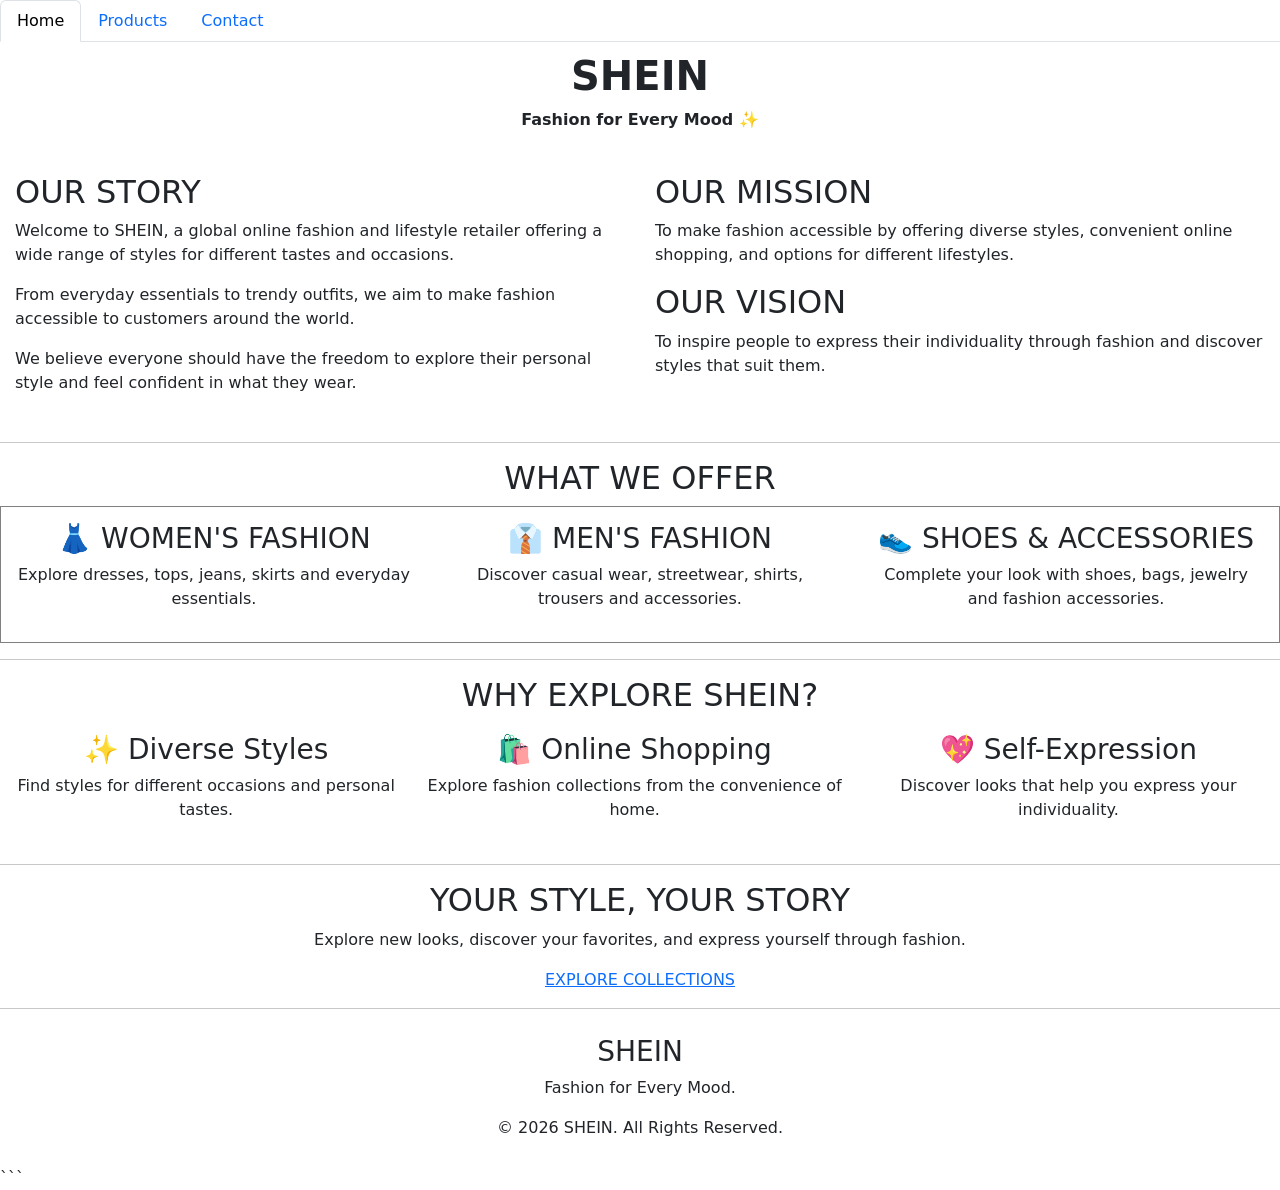
==== about.html @ ec112bdd "update footer" ====
<!doctype html>
<html lang="en">

<head>
    <meta charset="utf-8">
    <meta name="viewport" content="width=device-width, initial-scale=1">
    <title>SHEIN Home</title>
    <link href="https://cdn.jsdelivr.net/npm/bootstrap@5.3.8/dist/css/bootstrap.min.css" rel="stylesheet"
        integrity="sha384-sRIl4kxILFvY47J16cr9ZwB07vP4J8+LH7qKQnuqkuIAvNWLzeN8tE5YBujZqJLB" crossorigin="anonymous">
    <link rel="stylesheet" href="CSS/style.css">
</head>

<body>
    <div class="nav-overflow" data-bs-toggle="nav-overflow">
        <ul class="nav nav-tabs">
            <li class="nav-item">
                <a class="nav-link active" aria-current="page" href="homepage.html">Home</a>
            </li>
            <!-- <li class="nav-item">
                <a class="nav-link" href="about.html">About us</a>
            </li> -->
            <li class="nav-item">
                <a class="nav-link" href="products.html">Products</a>
            </li>
            <li class="nav-item">
                <a class="nav-link" href="contact.html">Contact</a>
            </li>
        </ul>
    </div>
    <table border="0" width="100%" cellpadding="10">
        <tr>
            <td>
                <h1 align="center">
                    <b>SHEIN</b>
                </h1>
                <p align="center">
                    <b>Fashion for Every Mood ✨</b>
                </p>
            </td>
        </tr>
    </table>



    <table border="0" width="100%" cellpadding="15">
        <tr>
            <td width="50%" valign="top">

                <h2>OUR STORY</h2>

                <p>
                    Welcome to SHEIN, a global online fashion
                    and lifestyle retailer offering a wide
                    range of styles for different tastes
                    and occasions.
                </p>

                <p>
                    From everyday essentials to trendy outfits,
                    we aim to make fashion accessible to
                    customers around the world.
                </p>

                <p>
                    We believe everyone should have the freedom
                    to explore their personal style and feel
                    confident in what they wear.
                </p>

            </td>

            <td width="50%" valign="top">

                <h2>OUR MISSION</h2>

                <p>
                    To make fashion accessible by offering
                    diverse styles, convenient online shopping,
                    and options for different lifestyles.
                </p>

                <h2>OUR VISION</h2>

                <p>
                    To inspire people to express their
                    individuality through fashion and
                    discover styles that suit them.
                </p>

            </td>
        </tr>
    </table>

    <hr>

    <!-- What We Offer -->
    <h2 align="center">WHAT WE OFFER</h2>

    <table border="1" width="100%" cellpadding="15">
        <tr>
            <td align="center" width="33%">
                <h3>👗 WOMEN'S FASHION</h3>

                <p>
                    Explore dresses, tops, jeans,
                    skirts and everyday essentials.
                </p>
            </td>

            <td align="center" width="33%">
                <h3>👔 MEN'S FASHION</h3>

                <p>
                    Discover casual wear, streetwear,
                    shirts, trousers and accessories.
                </p>
            </td>

            <td align="center" width="33%">
                <h3>👟 SHOES & ACCESSORIES</h3>

                <p>
                    Complete your look with shoes,
                    bags, jewelry and fashion accessories.
                </p>
            </td>
        </tr>
    </table>

    <hr>

    <!-- Why Choose Us -->
    <h2 align="center">WHY EXPLORE SHEIN?</h2>

    <table border="0" width="100%" cellpadding="10">
        <tr>
            <td align="center">
                <h3>✨ Diverse Styles</h3>
                <p>
                    Find styles for different
                    occasions and personal tastes.
                </p>
            </td>

            <td align="center">
                <h3>🛍️ Online Shopping</h3>
                <p>
                    Explore fashion collections
                    from the convenience of home.
                </p>
            </td>

            <td align="center">
                <h3>💖 Self-Expression</h3>
                <p>
                    Discover looks that help you
                    express your individuality.
                </p>
            </td>
        </tr>
    </table>

    <hr>

    <!-- Closing Message -->
    <h2 align="center">YOUR STYLE, YOUR STORY</h2>

    <p align="center">
        Explore new looks, discover your favorites,
        and express yourself through fashion.
    </p>

    <p align="center">
        <a href="index.html">EXPLORE COLLECTIONS</a>
    </p>

    <hr>

    <!-- Footer -->
    <table border="0" width="100%" cellpadding="10">
        <tr>
            <td align="center">
                <h3>SHEIN</h3>

                <p>
                    Fashion for Every Mood.
                </p>
                <p>
                    © 2026 SHEIN. All Rights Reserved.
                </p>
            </td>
        </tr>
    </table>

</body>
</html>
```
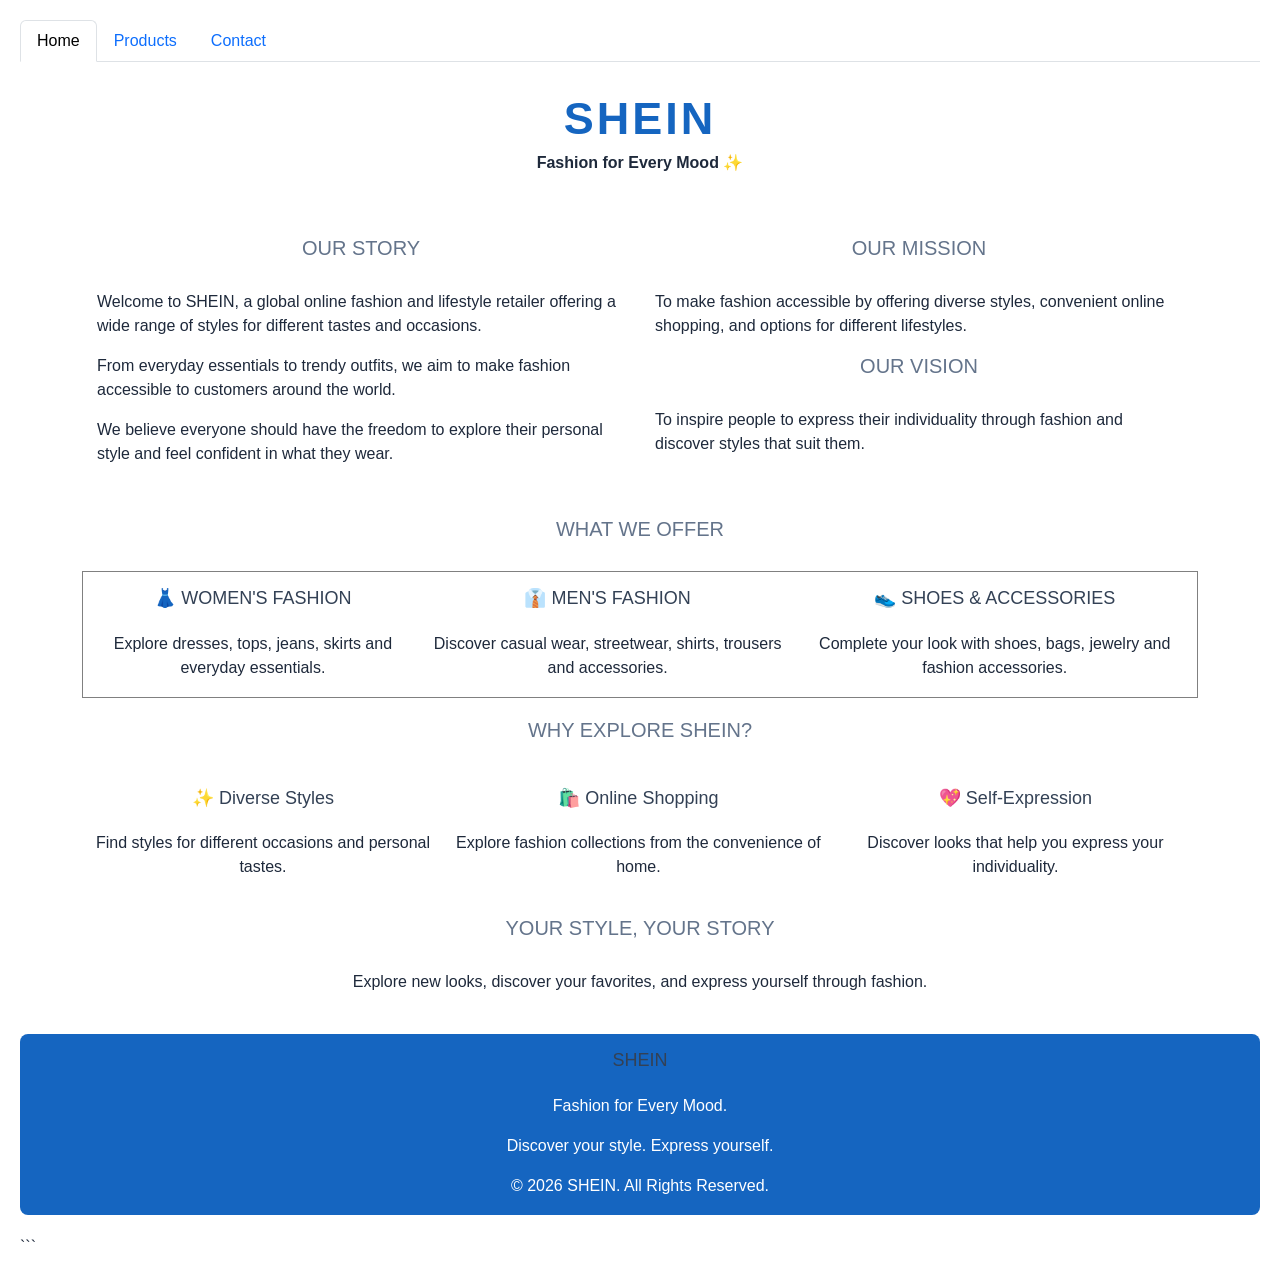
==== commit 40e19d52: "add css" ====
--- a/about.html
+++ b/about.html
@@ -39,8 +39,6 @@
             </td>
         </tr>
     </table>
-
-
 
     <table border="0" width="100%" cellpadding="15">
         <tr>
@@ -90,15 +88,11 @@
             </td>
         </tr>
     </table>
-
-    <hr>
-
-    <!-- What We Offer -->
     <h2 align="center">WHAT WE OFFER</h2>
 
-    <table border="1" width="100%" cellpadding="15">
+    <table border="1" align="center">
         <tr>
-            <td align="center" width="33%">
+            <td align="center">
                 <h3>👗 WOMEN'S FASHION</h3>
 
                 <p>
@@ -107,7 +101,7 @@
                 </p>
             </td>
 
-            <td align="center" width="33%">
+            <td align="center">
                 <h3>👔 MEN'S FASHION</h3>
 
                 <p>
@@ -116,7 +110,7 @@
                 </p>
             </td>
 
-            <td align="center" width="33%">
+            <td align="center">
                 <h3>👟 SHOES & ACCESSORIES</h3>
 
                 <p>
@@ -126,13 +120,9 @@
             </td>
         </tr>
     </table>
-
-    <hr>
-
-    <!-- Why Choose Us -->
     <h2 align="center">WHY EXPLORE SHEIN?</h2>
 
-    <table border="0" width="100%" cellpadding="10">
+    <table border="0" align="center">
         <tr>
             <td align="center">
                 <h3>✨ Diverse Styles</h3>
@@ -159,39 +149,33 @@
             </td>
         </tr>
     </table>
-
-    <hr>
-
-    <!-- Closing Message -->
     <h2 align="center">YOUR STYLE, YOUR STORY</h2>
 
     <p align="center">
         Explore new looks, discover your favorites,
         and express yourself through fashion.
     </p>
-
-    <p align="center">
-        <a href="index.html">EXPLORE COLLECTIONS</a>
-    </p>
-
-    <hr>
-
-    <!-- Footer -->
-    <table border="0" width="100%" cellpadding="10">
+    <table border="0" align="center" class="footer">
         <tr>
             <td align="center">
+
                 <h3>SHEIN</h3>
 
                 <p>
                     Fashion for Every Mood.
                 </p>
+
+                <p>
+                    Discover your style. Express yourself.
+                </p>
                 <p>
                     © 2026 SHEIN. All Rights Reserved.
                 </p>
+
             </td>
         </tr>
     </table>
+</body>
 
-</body>
 </html>
 ```
--- a/CSS/style.css
+++ b/CSS/style.css
@@ -0,0 +1,41 @@
+body {
+    margin: 0;
+    padding: 20px;
+    font-family: Arial, sans-serif;
+    background-color: white;
+    color: #1e293b;
+}
+h1 {
+    text-align: center;
+    color: #1565c0;
+    font-size: 45px;
+    font-weight: bold;
+    letter-spacing: 3px;
+    margin-bottom: 5px;
+}
+h2 {
+    text-align: center;
+    color: #64748b;
+    font-size: 20px;
+    margin-bottom: 30px;
+}
+table {
+    width: 90%;
+    margin: 20px auto;
+    border-collapse: collapse;
+}
+h3 {
+    color: #334155;
+    line-height: 1.7;
+    font-size: 18px;
+    text-align: center;
+    padding: 10px;
+}
+.footer {
+    background-color: #1565c0;
+    color: white;
+    width: 100%;
+    border-radius: 8px;
+    padding: 20px;
+    margin-top: 40px;
+}
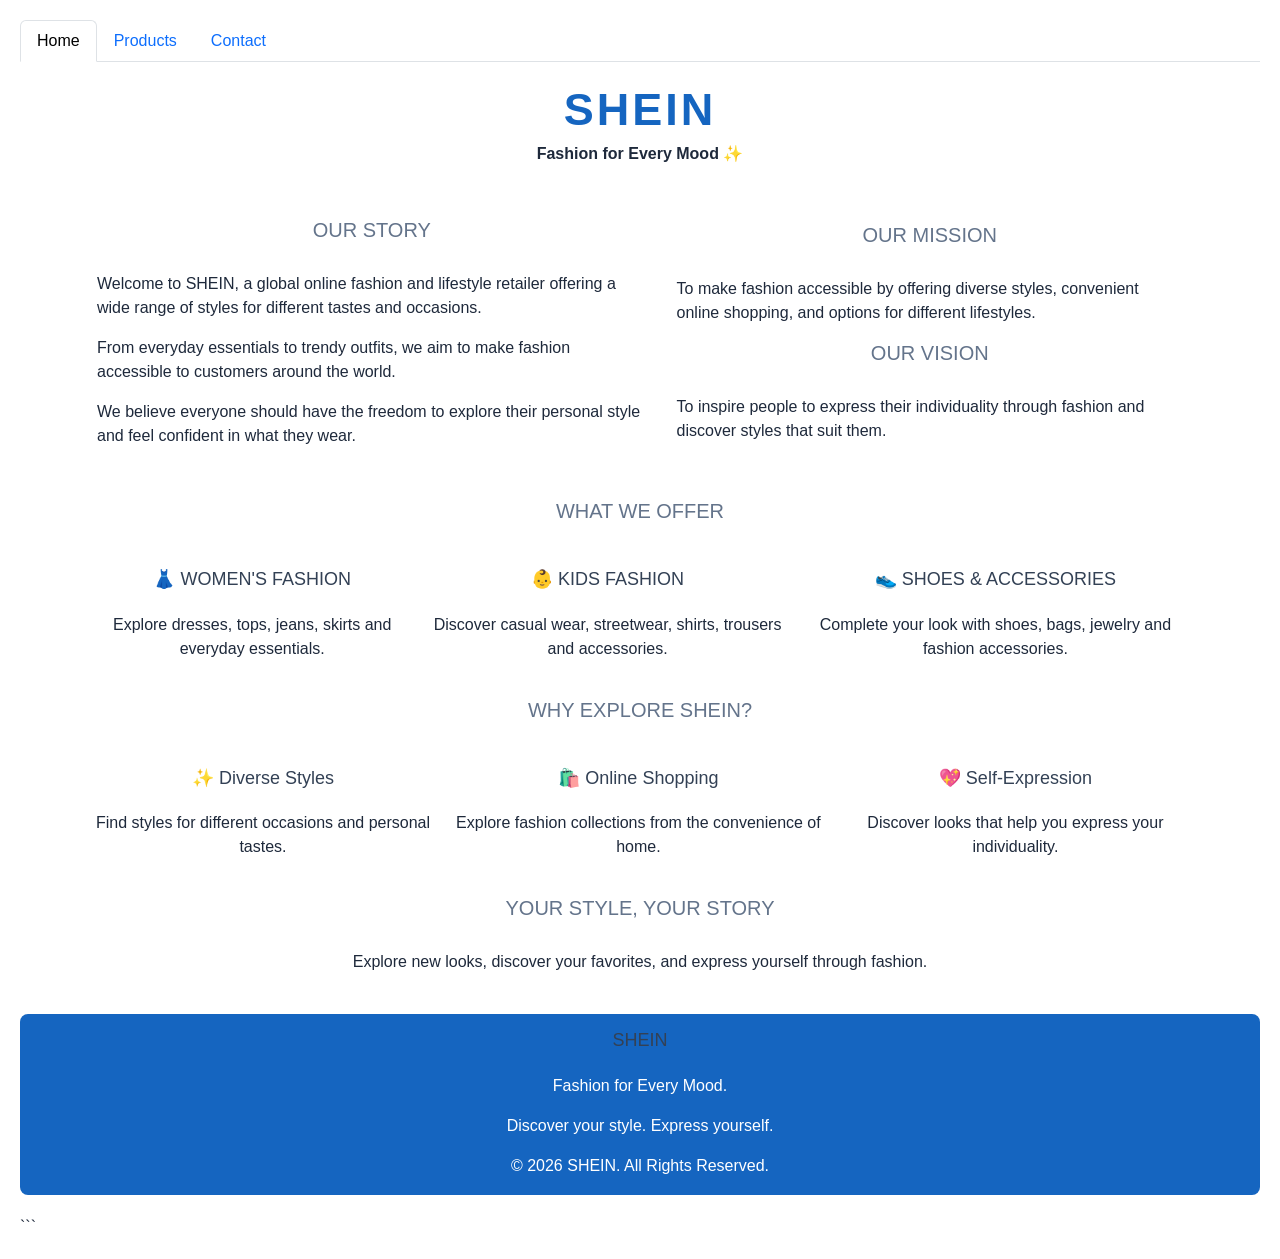
==== commit f2ecea4f: "update titles" ====
--- a/about.html
+++ b/about.html
@@ -4,7 +4,7 @@
 <head>
     <meta charset="utf-8">
     <meta name="viewport" content="width=device-width, initial-scale=1">
-    <title>SHEIN Home</title>
+    <title>SHEIN - ABOUT US</title>
     <link href="https://cdn.jsdelivr.net/npm/bootstrap@5.3.8/dist/css/bootstrap.min.css" rel="stylesheet"
         integrity="sha384-sRIl4kxILFvY47J16cr9ZwB07vP4J8+LH7qKQnuqkuIAvNWLzeN8tE5YBujZqJLB" crossorigin="anonymous">
     <link rel="stylesheet" href="CSS/style.css">
@@ -27,7 +27,7 @@
             </li>
         </ul>
     </div>
-    <table border="0" width="100%" cellpadding="10">
+    <table border="0" align="center">
         <tr>
             <td>
                 <h1 align="center">
@@ -42,7 +42,7 @@
 
     <table border="0" width="100%" cellpadding="15">
         <tr>
-            <td width="50%" valign="top">
+            <td >
 
                 <h2>OUR STORY</h2>
 
@@ -67,7 +67,7 @@
 
             </td>
 
-            <td width="50%" valign="top">
+            <td>
 
                 <h2>OUR MISSION</h2>
 
@@ -90,7 +90,7 @@
     </table>
     <h2 align="center">WHAT WE OFFER</h2>
 
-    <table border="1" align="center">
+    <table border="0" align="center">
         <tr>
             <td align="center">
                 <h3>👗 WOMEN'S FASHION</h3>
@@ -102,7 +102,7 @@
             </td>
 
             <td align="center">
-                <h3>👔 MEN'S FASHION</h3>
+                <h3>👶 KIDS FASHION</h3>
 
                 <p>
                     Discover casual wear, streetwear,
